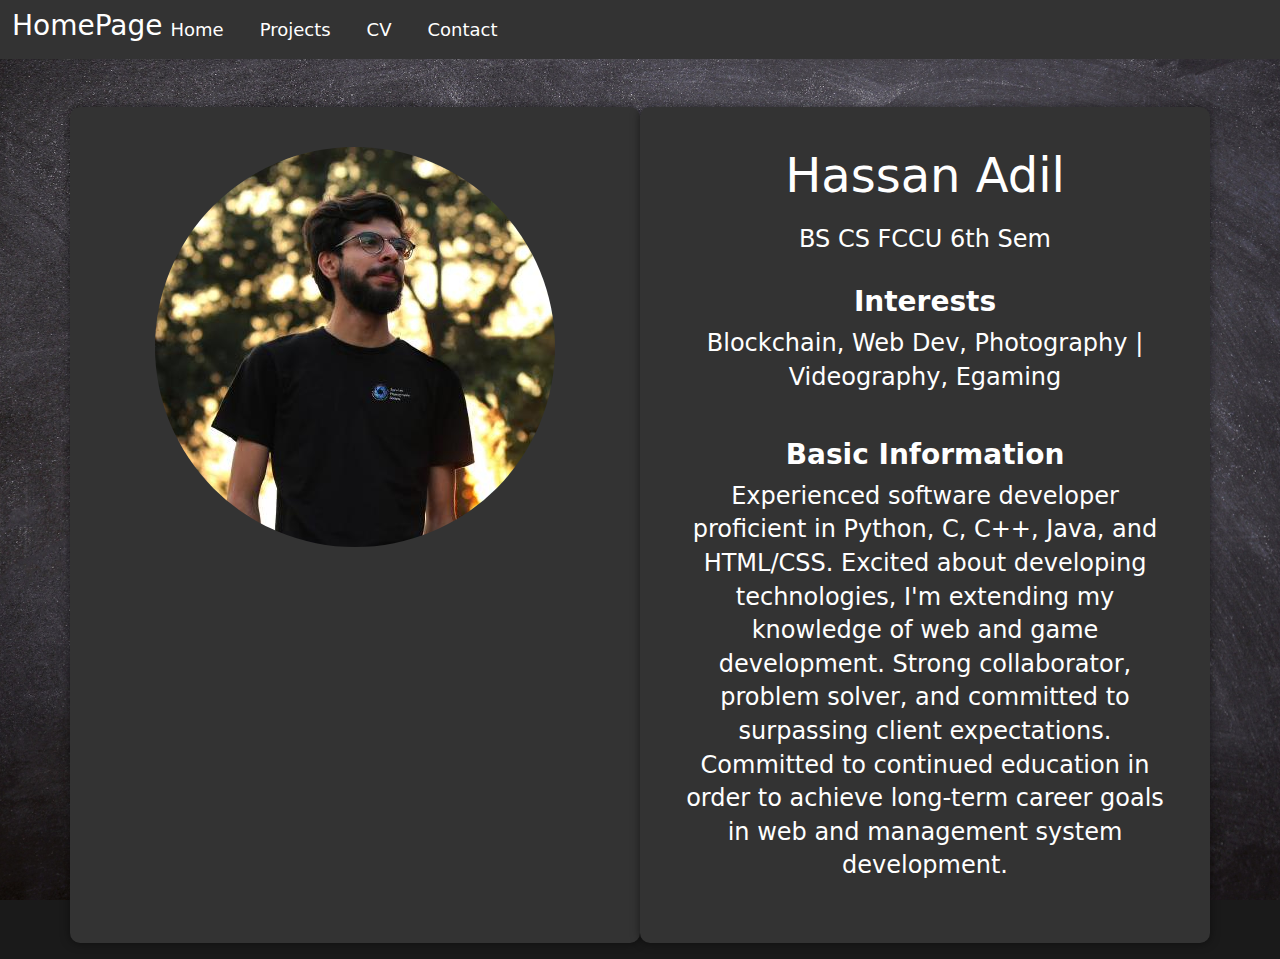
==== index.html @ dc365d32 "Add files via upload" ====
<!DOCTYPE html>
<html lang="en">
<head>
    <meta charset="UTF-8">
    <meta name="viewport" content="width=device-width, initial-scale=1.0">
    <title>Hassan Adil's Portfolio</title>
    <link rel="stylesheet" href="https://cdn.jsdelivr.net/npm/bootstrap@5.0.0-alpha1/dist/css/bootstrap.min.css">
    <link rel="stylesheet" href="Styles.css">
</head>
<body>
    <nav class="navbar navbar-expand-lg navbar navbar-dark ">
        <div class="container-fluid">
            <h3>HomePage</h3>
            <div class="ml-4"></div>
            <div class="collapse navbar-collapse" id="navbarNav">
                <ul class="navbar-nav ml-auto">
                    <li class="nav-item">
                        <a class="nav-link" href="index.html">Home</a>
                    </li>
                    <li class="nav-item">
                        <a class="nav-link" href="Projects.html">Projects</a>
                    </li>
                    <li class="nav-item">
                        <a class="nav-link" href="CVPage.html">CV</a>
                    </li>
                    <li class="nav-item">
                        <a class="nav-link" href="Contact.html">Contact</a>
                    </li>
                </ul>
            </div>
            
        </div>
    </nav>
<div class="container mt-5 mb-3">
    <div class="row">
        <div class="col-lg-6">
            <img src="129683305.jpg" alt="Your Picture" class="img-fluid rounded-circle">
        </div>
        <div class="col-lg-6">
            <center>
            <h1>Hassan Adil</h1>
            <h4>BS CS FCCU 6th Sem</h4>
            <br>
            <h3><b>Interests</b> </h3>
            <p>Blockchain, Web Dev, Photography | Videography, Egaming</p>
           <br>
            <h3><b>Basic Information</b> </h3>
            <p>Experienced software developer proficient in Python, C, C++, Java, and HTML/CSS.
                Excited about developing technologies, I'm extending my knowledge of web and game development. 
                Strong collaborator, problem solver, and committed to surpassing client expectations. 
                Committed to continued education in order to achieve long-term career goals in web and management system development.
                </p>
        </center>
        </div>
    </div>
</div>

<script src="https://code.jquery.com/jquery-3.6.0.min.js"></script>
<script src="https://cdn.jsdelivr.net/npm/bootstrap@5.0.0-alpha1/dist/js/bootstrap.min.js"></script>
</body>
</html>
---- Styles.css ----
body {
    background-color: #1a1a1a;
    background-image: url('bg.jpg');
    background-size: cover;
    background-attachment: fixed; 
    background-position: center; 
    color: #fff;
}

.logo {
    max-height: 70px;
    width: auto;
}

.navbar-dark .navbar-nav .nav-link {
    color: #fff;
    margin-right: 20px;
    font-size: 18px;
    transition: color 0.3s;
}

.navbar-dark .navbar-nav .nav-link:hover {
    color: #00b3b3;
}

.navbar {
    background-color: #333;
}

.col-lg-6 {
    text-align: center;
    background-color: #333;
    padding: 40px;
    border-radius: 10px;
    box-shadow: 0 0 10px rgba(0, 0, 0, 0.5);
}

img {
    max-width: 100%;
}

h1 {
    font-size: 48px;
    margin-bottom: 20px;
}

p {
    font-size: 24px;
    line-height: 1.4;
    margin-bottom: 20px;
}

a.bbt {
    border: none;
    background-color: #07b30a;
    margin-bottom: 3%;
    color: #fff;
    padding: 10px 20px;
    border-radius: 5px;
    text-decoration: none;
    display: inline-block;
    transition: background-color 0.3s;
}

a.bbt:hover {
    background-color: #057107;
}

.contact-form input,
.contact-form textarea {
    background-color: rgba(255, 255, 255, 0.1);
    color: #fff;
    border: none;
    border-radius: 5px;
    margin-bottom: 10px;
    padding: 10px;
}

.contact-form input:focus,
.contact-form textarea:focus {
    outline: none;
    background-color: rgba(255, 255, 255, 0.2);
}

.contact-form button {
    background-color: #07b30a;
    color: #fff;
    border: none;
    border-radius: 5px;
    padding: 10px 20px;
    display: inline-block;
    transition: background-color 0.3s;
    text-align: left;
}

.contact-form button:hover {
    background-color: #057107;
}
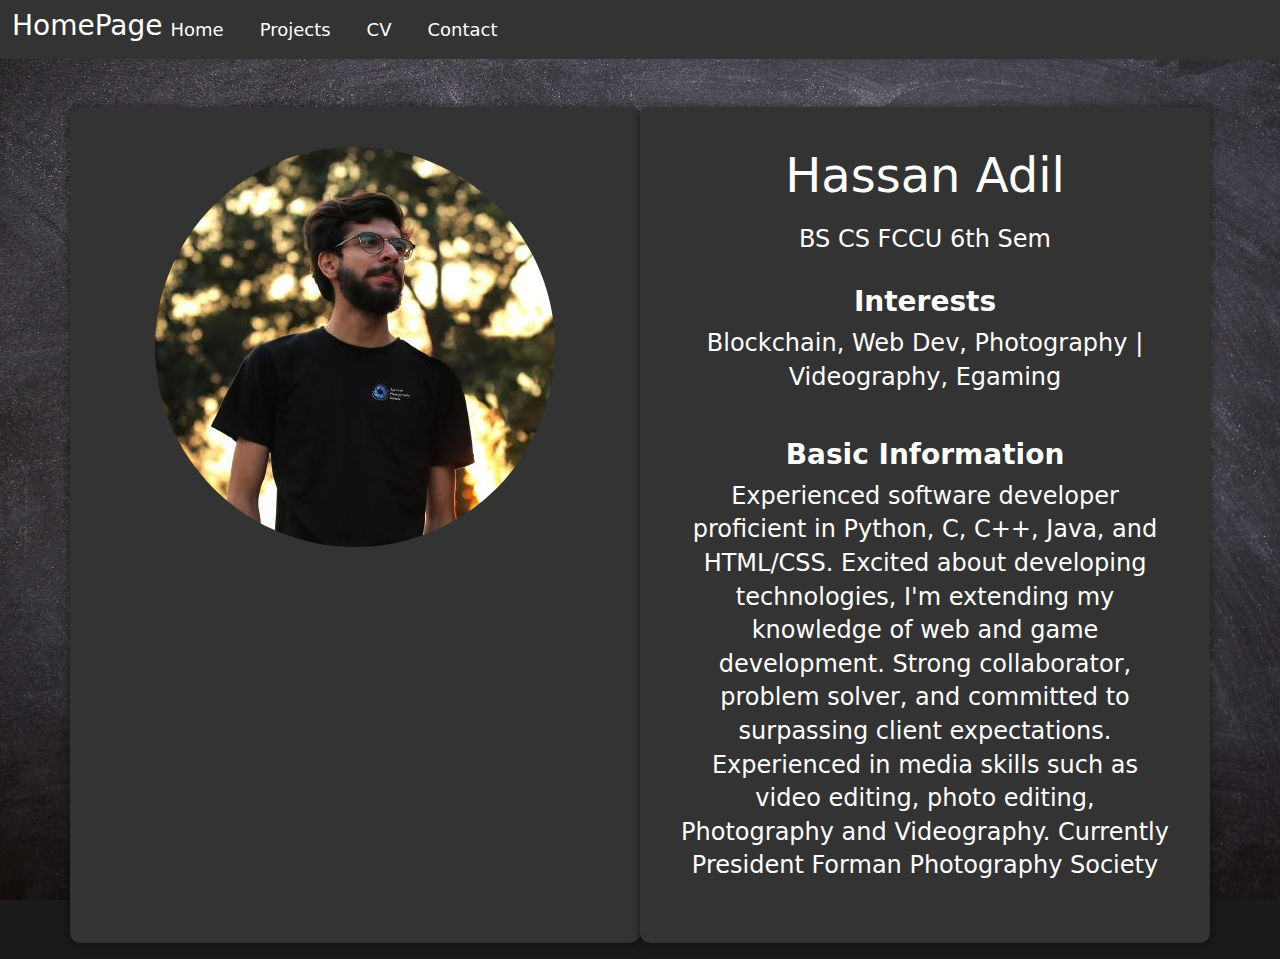
==== commit c57d2a50: "Add files via upload" ====
--- a/index.html
+++ b/index.html
@@ -48,7 +48,7 @@
             <p>Experienced software developer proficient in Python, C, C++, Java, and HTML/CSS.
                 Excited about developing technologies, I'm extending my knowledge of web and game development. 
                 Strong collaborator, problem solver, and committed to surpassing client expectations. 
-                Committed to continued education in order to achieve long-term career goals in web and management system development.
+                Experienced in media skills such as video editing, photo editing, Photography and Videography. Currently President Forman Photography Society
                 </p>
         </center>
         </div>
